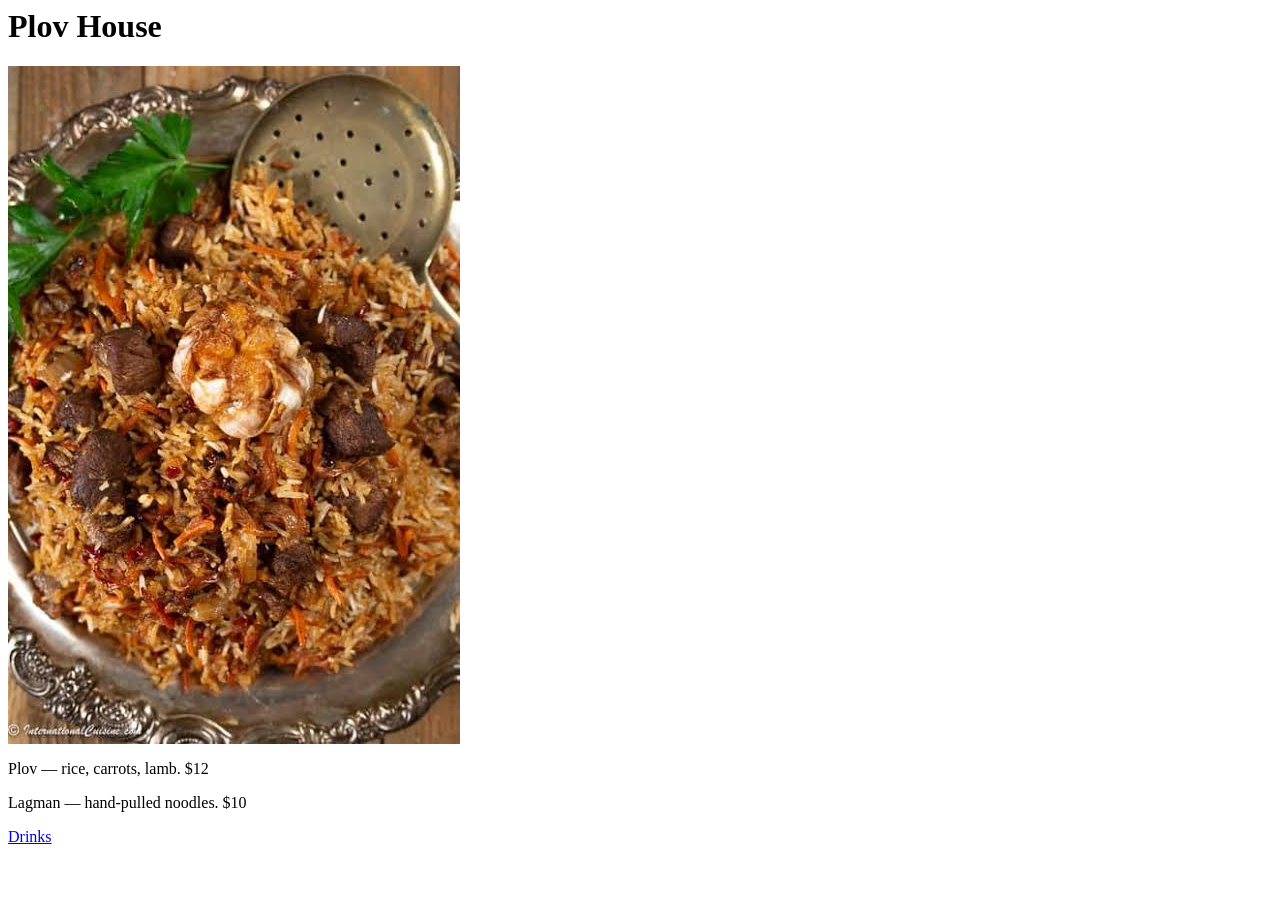
==== index.html @ 10e28aa2 "commiting my first html" ====
<html>
  <head>
    <title>Plov House</title>
  </head>
  <body>
    <h1>Plov House</h1>
    <img src="images/plov.png">
    <p>Plov — rice, carrots, lamb. $12</p>
    <p>Lagman — hand-pulled noodles. $10</p>
    <a href="drinks.html">Drinks</a>
  </body>
</html>
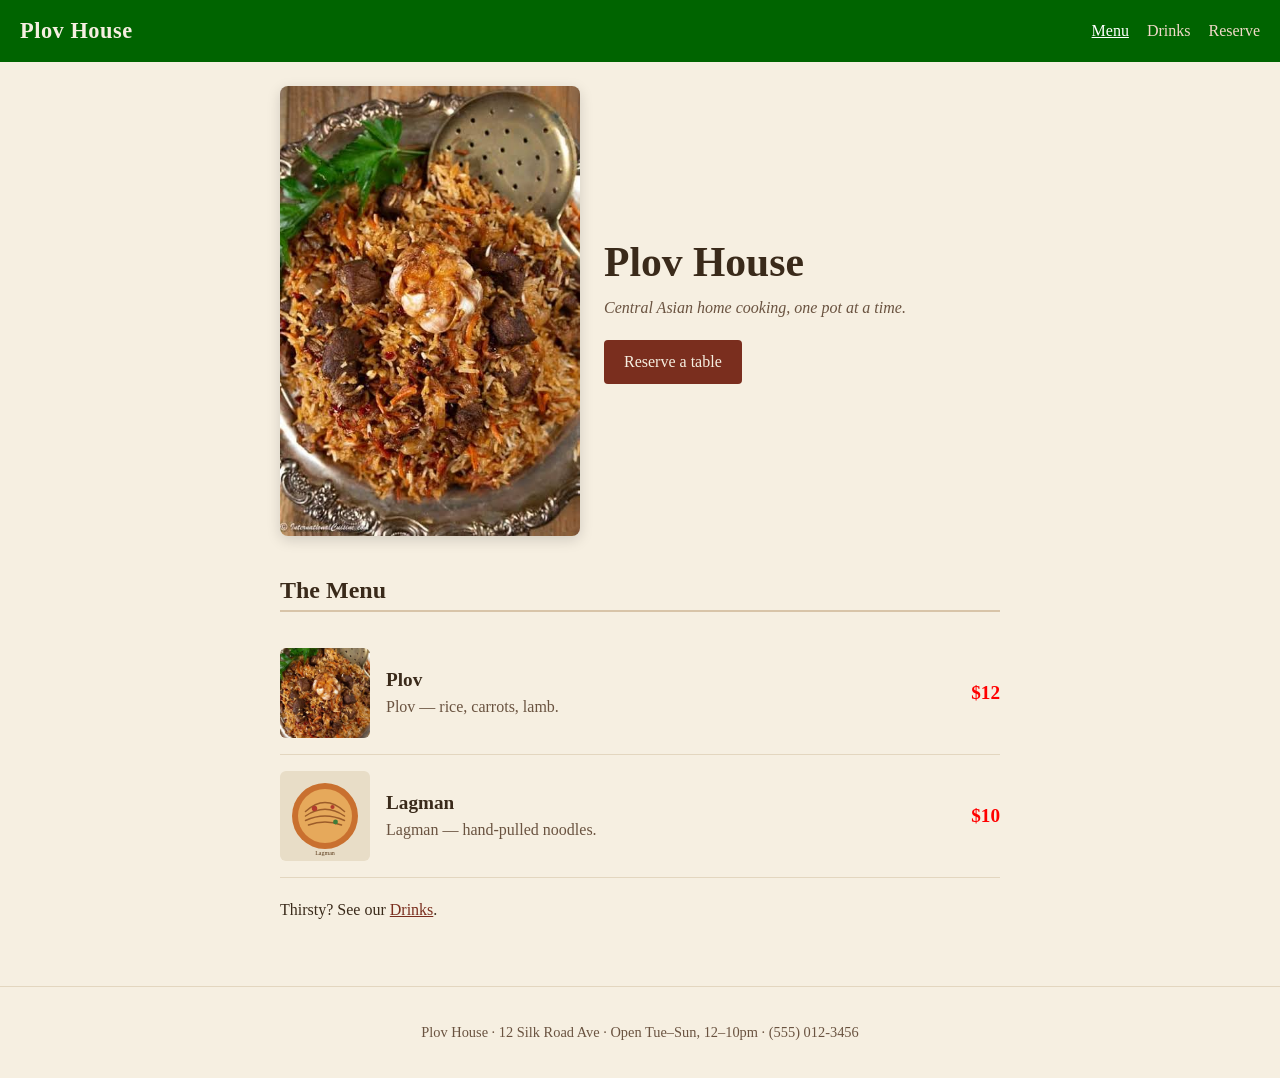
==== commit b2930d7a: "upgraded the website" ====
--- a/index.html
+++ b/index.html
@@ -1,12 +1,57 @@
-<html>
+<!DOCTYPE html>
+<html lang="en">
   <head>
+    <meta charset="utf-8">
+    <meta name="viewport" content="width=device-width, initial-scale=1">
     <title>Plov House</title>
+    <link rel="stylesheet" href="style.css">
   </head>
   <body>
-    <h1>Plov House</h1>
-    <img src="images/plov.png">
-    <p>Plov — rice, carrots, lamb. $12</p>
-    <p>Lagman — hand-pulled noodles. $10</p>
-    <a href="drinks.html">Drinks</a>
+    <header class="site-header">
+      <a class="brand" href="index.html">Plov House</a>
+      <nav class="site-nav">
+        <a href="index.html" class="current">Menu</a>
+        <a href="drinks.html">Drinks</a>
+        <a href="reserve.html">Reserve</a>
+      </nav>
+    </header>
+
+    <main>
+      <section class="hero">
+        <img class="hero-photo" src="images/plov.png" alt="A plate of plov — rice, carrots, and lamb">
+        <div class="hero-text">
+          <h1>Plov House</h1>
+          <p class="tagline">Central Asian home cooking, one pot at a time.</p>
+          <a class="button" href="reserve.html">Reserve a table</a>
+        </div>
+      </section>
+
+      <section class="menu">
+        <h2>The Menu</h2>
+        <ul class="dish-list">
+          <li class="dish">
+            <img class="dish-photo" src="images/plov.png" alt="Plov">
+            <div class="dish-body">
+              <h3 class="dish-name">Plov</h3>
+              <p class="dish-desc">Plov — rice, carrots, lamb.</p>
+            </div>
+            <span class="price">$12</span>
+          </li>
+          <li class="dish">
+            <img class="dish-photo" src="images/lagman.svg" alt="Lagman">
+            <div class="dish-body">
+              <h3 class="dish-name">Lagman</h3>
+              <p class="dish-desc">Lagman — hand-pulled noodles.</p>
+            </div>
+            <span class="price">$10</span>
+          </li>
+        </ul>
+        <p class="menu-note">Thirsty? See our <a href="drinks.html">Drinks</a>.</p>
+      </section>
+    </main>
+
+    <footer class="site-footer">
+      <p>Plov House · 12 Silk Road Ave · Open Tue–Sun, 12–10pm · (555) 012-3456</p>
+    </footer>
   </body>
-</html>+</html>
--- a/style.css
+++ b/style.css
@@ -0,0 +1,257 @@
+/* ===========================================================================
+   Plov House — one stylesheet for every page.
+   Sections, top to bottom:
+     1. Base / page defaults
+     2. Header + navigation (shared by all three pages)
+     3. Buttons and links
+     4. Home page: hero + menu list
+     5. Drinks page: banner + shared menu list
+     6. Reserve page: form
+     7. Footer
+     8. Small-screen adjustments
+   =========================================================================== */
+
+/* 1. Base ------------------------------------------------------------------ */
+* {
+  box-sizing: border-box;
+}
+
+body {
+  margin: 0;
+  font-family: Georgia, "Times New Roman", serif;
+  color: #3a2a1a;
+  background: #f6efe1;
+  line-height: 1.5;
+}
+
+main {
+  max-width: 760px;
+  margin: 0 auto;
+  padding: 24px 20px 48px;
+}
+
+h1, h2, h3 {
+  font-weight: 700;
+  line-height: 1.2;
+}
+
+img {
+  max-width: 100%;
+  display: block;
+}
+
+/* 2. Header + navigation --------------------------------------------------- */
+.site-header {
+  display: flex;
+  flex-wrap: wrap;
+  align-items: center;
+  justify-content: space-between;
+  gap: 8px 16px;
+  padding: 14px 20px;
+  background: darkgreen;
+  color: #f6efe1;
+}
+
+.brand {
+  font-size: 1.4rem;
+  font-weight: 700;
+  color: #f6efe1;
+  text-decoration: none;
+  letter-spacing: 0.5px;
+}
+
+.site-nav {
+  display: flex;
+  gap: 18px;
+}
+
+.site-nav a {
+  color: #f2d9c9;
+  text-decoration: none;
+}
+
+.site-nav a:hover {
+  color: #fff;
+  text-decoration: underline;
+}
+
+.site-nav a.current {
+  color: #fff;
+  text-decoration: underline;
+}
+
+/* 3. Buttons --------------------------------------------------------------- */
+.button {
+  display: inline-block;
+  background: #7a2e1e;
+  color: #f6efe1;
+  padding: 10px 20px;
+  border: none;
+  border-radius: 4px;
+  font: inherit;
+  font-size: 1rem;
+  text-decoration: none;
+  cursor: pointer;
+}
+
+.button:hover {
+  background: #9a3a26;
+}
+
+a {
+  color: #7a2e1e;
+}
+
+/* 4. Home: hero + menu ----------------------------------------------------- */
+.hero {
+  display: flex;
+  flex-wrap: wrap;
+  align-items: center;
+  gap: 24px;
+  margin-bottom: 40px;
+}
+
+.hero-photo {
+  width: 300px;
+  border-radius: 8px;
+  box-shadow: 0 4px 14px rgba(0, 0, 0, 0.15);
+}
+
+.hero-text {
+  flex: 1;
+  min-width: 220px;
+}
+
+.hero-text h1 {
+  font-size: 2.6rem;
+  margin: 0 0 8px;
+}
+
+.tagline {
+  font-style: italic;
+  color: #6a5340;
+  margin: 0 0 20px;
+}
+
+.menu h2 {
+  border-bottom: 2px solid #d8c4a8;
+  padding-bottom: 6px;
+}
+
+.dish-list {
+  list-style: none;
+  margin: 0;
+  padding: 0;
+}
+
+.dish {
+  display: flex;
+  align-items: center;
+  gap: 16px;
+  padding: 16px 0;
+  border-bottom: 1px solid #e3d6bf;
+}
+
+.dish-photo {
+  width: 90px;
+  height: 90px;
+  object-fit: cover;
+  border-radius: 6px;
+  flex-shrink: 0;
+}
+
+.dish-body {
+  flex: 1;
+}
+
+.dish-name {
+  margin: 0 0 4px;
+  font-size: 1.2rem;
+}
+
+.dish-desc {
+  margin: 0;
+  color: #6a5340;
+}
+
+.price {
+  font-size: 1.2rem;
+  font-weight: 700;
+  color: red;
+  white-space: nowrap;
+}
+
+.menu-note {
+  margin-top: 20px;
+}
+
+/* 5. Drinks: banner -------------------------------------------------------- */
+.banner-photo {
+  width: 100%;
+  max-height: 260px;
+  object-fit: cover;
+  border-radius: 8px;
+  margin: 12px 0 8px;
+}
+
+/* 6. Reserve: form --------------------------------------------------------- */
+.reserve-intro {
+  color: #6a5340;
+  max-width: 52ch;
+}
+
+.reserve-form {
+  margin-top: 8px;
+}
+
+.field {
+  display: flex;
+  flex-direction: column;
+  gap: 6px;
+  margin: 0 0 16px;
+}
+
+.field label {
+  font-weight: 700;
+}
+
+.field input,
+.field textarea {
+  font: inherit;
+  padding: 10px;
+  border: 1px solid #c9b697;
+  border-radius: 4px;
+  background: #fffdf8;
+  max-width: 360px;
+}
+
+.field textarea {
+  max-width: 100%;
+  resize: vertical;
+}
+
+.field input:focus,
+.field textarea:focus {
+  outline: 2px solid #7a2e1e;
+  outline-offset: 1px;
+}
+
+/* 7. Footer ---------------------------------------------------------------- */
+.site-footer {
+  border-top: 1px solid #e3d6bf;
+  padding: 20px;
+  text-align: center;
+  color: #6a5340;
+  font-size: 0.9rem;
+}
+
+/* 8. Small screens --------------------------------------------------------- */
+@media (max-width: 480px) {
+  .hero-photo {
+    width: 100%;
+  }
+
+  .dish {
+    flex-wrap: wrap;
+  }
+}
